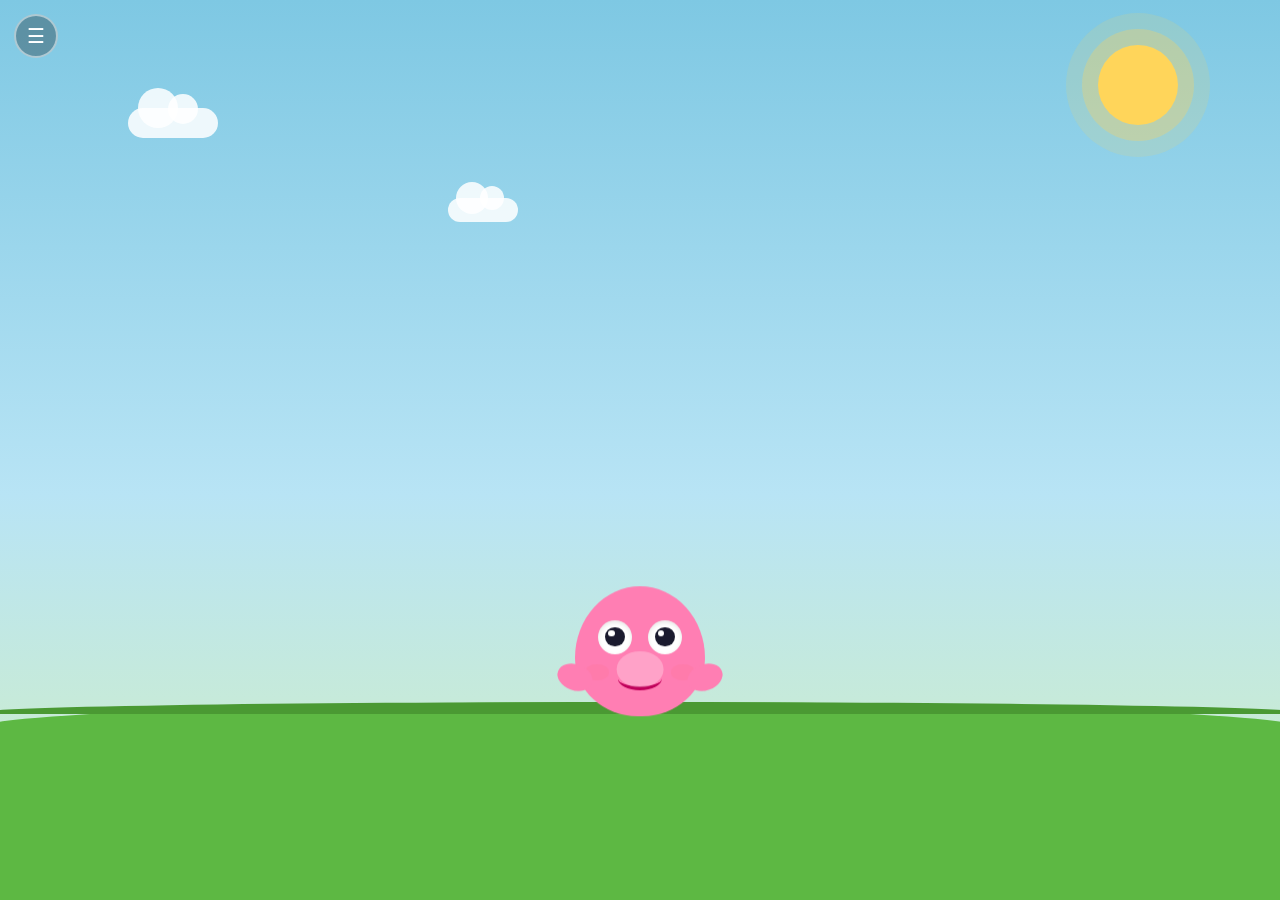
==== index.html @ 3aac58d3 "Add files via upload" ====
<!DOCTYPE html>
<html lang="en">
<head>
  <meta charset="UTF-8">
  <meta name="viewport" content="width=device-width, initial-scale=1.0, maximum-scale=1.0, user-scalable=no, viewport-fit=cover">
  <meta name="apple-mobile-web-app-capable" content="yes">
  <meta name="apple-mobile-web-app-status-bar-style" content="black-translucent">
  <meta name="apple-mobile-web-app-title" content="Bloop's World">
  <meta name="theme-color" content="#87CEEB">
  <link rel="manifest" href="manifest.json">
  <title>Bloop's World</title>
  <link rel="preconnect" href="https://fonts.googleapis.com">
  <link href="https://fonts.googleapis.com/css2?family=Fredoka+One&display=swap" rel="stylesheet">
  <link rel="stylesheet" href="css/style.css">
  <link rel="stylesheet" href="css/minigames/dancegrid.css">
  <style>
    /* ── MENU ───────────────────────────────────────── */
    #menu-btn {
      position: fixed;
      top: 14px;
      left: 14px;
      z-index: 200;
      width: 44px;
      height: 44px;
      border-radius: 50%;
      background: rgba(0,0,0,0.28);
      border: 2px solid rgba(255,255,255,0.5);
      color: white;
      font-size: 20px;
      cursor: pointer;
      display: flex;
      align-items: center;
      justify-content: center;
      touch-action: manipulation;
      transition: background 0.15s;
      -webkit-tap-highlight-color: transparent;
    }
    #menu-btn:active { background: rgba(0,0,0,0.5); }

    #menu-dropdown {
      position: fixed;
      top: 66px;
      left: 14px;
      z-index: 200;
      background: rgba(20,20,40,0.92);
      border: 1.5px solid rgba(255,255,255,0.2);
      border-radius: 14px;
      padding: 8px;
      display: none;
      flex-direction: column;
      gap: 6px;
      min-width: 180px;
      backdrop-filter: blur(8px);
    }
    #menu-dropdown.open { display: flex; }

    .menu-item {
      font-family: 'Fredoka One', cursive;
      font-size: 16px;
      color: white;
      background: rgba(255,255,255,0.08);
      border: 1.5px solid rgba(255,255,255,0.15);
      border-radius: 10px;
      padding: 10px 16px;
      cursor: pointer;
      touch-action: manipulation;
      transition: background 0.15s;
      text-align: left;
      -webkit-tap-highlight-color: transparent;
    }
    .menu-item:active { background: rgba(255,255,255,0.22); }
  </style>
</head>
<body>

<div id="game">

  <div id="sky-zone"></div>
  <div id="sun"></div>
  <div id="cloud1" class="cloud"></div>
  <div id="cloud2" class="cloud"></div>
  <div id="rainbow"></div>

  <!-- BLOOP -->
  <div id="bloop-wrap">
    <div id="bloop">
      <div id="bloop-body"></div>
      <div class="bloop-cheek" id="cheek-l"></div>
      <div class="bloop-cheek" id="cheek-r"></div>
      <div class="bloop-eye" id="eye-l">
        <div class="pupil" id="pupil-l"></div>
      </div>
      <div class="bloop-eye" id="eye-r">
        <div class="pupil" id="pupil-r"></div>
      </div>
      <div id="bloop-mouth"></div>
      <div id="bloop-belly"></div>
      <div class="bloop-arm" id="arm-l"></div>
      <div class="bloop-arm" id="arm-r"></div>
    </div>
  </div>

  <div id="ground-zone"></div>
  <div id="ground"></div>
  <div id="chomps"></div>

  <div id="combo-dots"></div>
  <div id="combo-flash"></div>
  <div id="celebration"></div>

</div>

<!-- MENU BUTTON -->
<button id="menu-btn" aria-label="Menu">☰</button>

<!-- DROPDOWN -->
<div id="menu-dropdown">
  <button class="menu-item" id="menu-dancegrid">🎮 Dance Grid</button>
  <!-- Future mini games slot in here -->
</div>

<script src="js/audio.js"></script>
<script src="js/monsters.js"></script>
<script src="js/combos.js"></script>
<script src="js/minigames/dancegrid.js"></script>
<script src="js/game.js"></script>

<script>
  const menuBtn  = document.getElementById('menu-btn');
  const menuDrop = document.getElementById('menu-dropdown');

  // Toggle menu open/close
  menuBtn.addEventListener('click', e => {
    e.stopPropagation();
    menuDrop.classList.toggle('open');
  });

  // Close menu if tapping outside
  document.addEventListener('click', () => menuDrop.classList.remove('open'));
  document.addEventListener('touchend', () => menuDrop.classList.remove('open'), { passive: true });

  // Dance Grid
  document.getElementById('menu-dancegrid').addEventListener('click', e => {
    e.stopPropagation();
    menuDrop.classList.remove('open');
    DanceGrid.launch(() => {
      animateBloop('happy');
      spawnBurstEffects();
    });
  });
</script>

</body>
</html>
---- css/style.css ----
*, *::before, *::after { box-sizing: border-box; margin: 0; padding: 0; }

:root {
  --sky-top: #7ec8e3;
  --sky-mid: #b8e4f5;
  --sky-bot: #d4f0c0;
  --ground: #5db843;
  --ground-dark: #4a9933;
  --sun: #FFD55A;
  --bloop-pink: #ff7eb3;
  --bloop-dark: #c0005a;
  --bloop-eye: #1a1a2e;
  --combo-glow: rgba(255,220,50,0.6);
}

html, body {
  width: 100%; height: 100%;
  overflow: hidden;
  user-select: none;
  -webkit-user-select: none;
  font-family: 'Fredoka One', 'Nunito', cursive, sans-serif;
}

#game {
  position: relative;
  width: 100vw;
  height: 100vh;
  overflow: hidden;
  cursor: pointer;
  touch-action: manipulation;
  background: linear-gradient(180deg, var(--sky-top) 0%, var(--sky-mid) 55%, var(--sky-bot) 100%);
  transition: background 3s ease;
}

/* SKY ZONE */
#sky-zone {
  position: absolute;
  top: 0; left: 0; right: 0;
  height: 55%;
  z-index: 1;
}

/* SUN */
#sun {
  position: absolute;
  top: 5%;
  right: 8%;
  width: clamp(50px, 8vw, 80px);
  height: clamp(50px, 8vw, 80px);
  background: var(--sun);
  border-radius: 50%;
  box-shadow: 0 0 0 clamp(8px,1.5vw,16px) rgba(255,213,90,0.3),
              0 0 0 clamp(16px,3vw,32px) rgba(255,213,90,0.15);
  animation: sunPulse 4s ease-in-out infinite;
  z-index: 2;
}
@keyframes sunPulse {
  0%,100% { transform: scale(1); }
  50% { transform: scale(1.06); }
}

/* CLOUDS */
.cloud {
  position: absolute;
  background: rgba(255,255,255,0.85);
  border-radius: 50px;
  z-index: 2;
}
.cloud::before, .cloud::after {
  content: '';
  position: absolute;
  background: rgba(255,255,255,0.85);
  border-radius: 50%;
}
#cloud1 { width: 90px; height: 30px; top: 12%; left: 10%; animation: cloudDrift 60s linear infinite; }
#cloud1::before { width: 40px; height: 40px; top: -20px; left: 10px; }
#cloud1::after  { width: 30px; height: 30px; top: -14px; left: 40px; }
#cloud2 { width: 70px; height: 24px; top: 22%; left: 35%; animation: cloudDrift 80s linear infinite 20s; }
#cloud2::before { width: 32px; height: 32px; top: -16px; left: 8px; }
#cloud2::after  { width: 24px; height: 24px; top: -12px; left: 32px; }
@keyframes cloudDrift {
  0% { transform: translateX(0); }
  50% { transform: translateX(30px); }
  100% { transform: translateX(0); }
}

/* GROUND */
#ground {
  position: absolute;
  bottom: 0; left: -2%; right: -2%;
  height: 22%;
  background: var(--ground);
  border-radius: 55% 55% 0 0 / 30px 30px 0 0;
  z-index: 3;
}
#ground::before {
  content: '';
  position: absolute;
  top: 0; left: 0; right: 0;
  height: 12px;
  background: var(--ground-dark);
  border-radius: 55% 55% 0 0 / 12px 12px 0 0;
}

/* GROUND ZONE */
#ground-zone {
  position: absolute;
  bottom: 0; left: 0; right: 0;
  height: 22%;
  z-index: 4;
}

/* BLOOP */
#bloop-wrap {
  position: absolute;
  bottom: 20%;
  left: 50%;
  transform: translateX(-50%);
  z-index: 10;
  cursor: pointer;
  will-change: transform;
}

#bloop {
  position: relative;
  width: clamp(80px, 14vw, 130px);
  height: clamp(80px, 14vw, 130px);
}

#bloop-body {
  position: absolute;
  inset: 0;
  background: var(--bloop-pink);
  border-radius: 50% 50% 48% 48% / 55% 55% 45% 45%;
  transition: border-radius 0.2s;
}

.bloop-arm {
  position: absolute;
  width: 28%;
  height: 20%;
  background: var(--bloop-pink);
  border-radius: 50%;
  bottom: 20%;
  transition: transform 0.25s cubic-bezier(.34,1.56,.64,1);
}
#arm-l { left: -14%; transform: rotate(20deg); }
#arm-r { right: -14%; transform: rotate(-20deg); }

.bloop-eye {
  position: absolute;
  width: 26%;
  height: 26%;
  background: white;
  border-radius: 50%;
  top: 26%;
  display: flex;
  align-items: center;
  justify-content: center;
  box-shadow: inset 0 2px 4px rgba(0,0,0,0.1);
}
#eye-l { left: 18%; }
#eye-r { right: 18%; }

.pupil {
  width: 58%;
  height: 58%;
  background: var(--bloop-eye);
  border-radius: 50%;
  position: relative;
  transition: transform 0.08s ease-out;
}
.pupil::after {
  content: '';
  width: 32%;
  height: 32%;
  background: white;
  border-radius: 50%;
  position: absolute;
  top: 15%;
  left: 15%;
}

#bloop-mouth {
  position: absolute;
  bottom: 20%;
  left: 50%;
  transform: translateX(-50%);
  width: 34%;
  height: 18%;
  border-bottom: 4px solid var(--bloop-dark);
  border-radius: 0 0 50% 50%;
  transition: all 0.2s;
}

.bloop-cheek {
  position: absolute;
  width: 18%;
  height: 12%;
  background: rgba(255,120,160,0.4);
  border-radius: 50%;
  bottom: 28%;
}
#cheek-l { left: 8%; }
#cheek-r { right: 8%; }

#bloop-belly {
  position: absolute;
  width: 36%;
  height: 28%;
  background: rgba(255,255,255,0.28);
  border-radius: 50%;
  bottom: 22%;
  left: 50%;
  transform: translateX(-50%);
}

/* BLOOP ANIMATIONS */
#bloop.bounce { animation: bloopBounce 0.45s cubic-bezier(.34,1.56,.64,1); }
#bloop.wiggle { animation: bloopWiggle 0.5s ease-out; }
#bloop.spin   { animation: bloopSpin 0.6s cubic-bezier(.34,1.56,.64,1); }
#bloop.squish { animation: bloopSquish 0.4s ease-out; }
#bloop.happy  { animation: bloopHappy 0.6s ease-out; }

@keyframes bloopBounce {
  0%   { transform: scale(1); }
  25%  { transform: scale(1.18, 0.85) translateY(-8px); }
  55%  { transform: scale(0.92, 1.14) translateY(2px); }
  75%  { transform: scale(1.06, 0.96); }
  100% { transform: scale(1); }
}
@keyframes bloopWiggle {
  0%,100% { transform: rotate(0deg); }
  20%  { transform: rotate(-14deg) scale(1.05); }
  50%  { transform: rotate(14deg) scale(1.05); }
  75%  { transform: rotate(-7deg); }
}
@keyframes bloopSpin {
  0%   { transform: rotate(0deg) scale(1); }
  40%  { transform: rotate(200deg) scale(1.12); }
  100% { transform: rotate(360deg) scale(1); }
}
@keyframes bloopSquish {
  0%   { transform: scaleY(1) scaleX(1); }
  25%  { transform: scaleY(0.65) scaleX(1.28); }
  60%  { transform: scaleY(1.18) scaleX(0.9); }
  100% { transform: scaleY(1) scaleX(1); }
}
@keyframes bloopHappy {
  0%,100% { transform: scale(1) translateY(0); }
  30%  { transform: scale(1.15) translateY(-12px); }
  60%  { transform: scale(0.95) translateY(2px); }
  80%  { transform: scale(1.05) translateY(-4px); }
}

/* FLOATING EFFECTS */
.effect {
  position: absolute;
  pointer-events: none;
  z-index: 20;
  will-change: transform, opacity;
}
.effect.float-up {
  animation: floatUp 1.4s ease-out forwards;
}
.effect.star-pop {
  animation: starPop 1.8s ease-out forwards;
}
.effect.flower-grow {
  animation: flowerGrow 1.6s ease-out forwards;
}
.effect.heart-float {
  animation: heartFloat 1.1s ease-out forwards;
}
.effect.burst {
  animation: burst 0.8s ease-out forwards;
}
.effect.creature-run {
  animation: creatureRun var(--run-dur, 2s) linear forwards;
}
.effect.creature-run.from-right {
  animation: creatureRunLeft var(--run-dur, 2s) linear forwards;
}

@keyframes floatUp {
  0%   { transform: translateY(0) scale(0.4) rotate(-10deg); opacity: 1; }
  70%  { opacity: 1; }
  100% { transform: translateY(-100px) scale(1.1) rotate(15deg); opacity: 0; }
}
@keyframes starPop {
  0%   { transform: scale(0) rotate(-20deg); opacity: 1; }
  25%  { transform: scale(1.4) rotate(5deg); }
  50%  { transform: scale(1) rotate(0deg); }
  80%  { opacity: 1; }
  100% { transform: scale(0.8) translateY(-20px); opacity: 0; }
}
@keyframes flowerGrow {
  0%   { transform: scale(0) rotate(-30deg); opacity: 1; }
  30%  { transform: scale(1.3) rotate(8deg); }
  50%  { transform: scale(1) rotate(0deg); }
  80%  { opacity: 1; }
  100% { transform: scale(0.9) translateY(-15px); opacity: 0; }
}
@keyframes heartFloat {
  0%   { transform: scale(0) translateY(0); opacity: 1; }
  40%  { transform: scale(1.4) translateY(-25px); }
  100% { transform: scale(1) translateY(-70px); opacity: 0; }
}
@keyframes burst {
  0%   { transform: scale(0); opacity: 1; }
  50%  { transform: scale(1.5); opacity: 1; }
  100% { transform: scale(2); opacity: 0; }
}
@keyframes creatureRun {
  0%   { transform: translateX(0); opacity: 1; }
  90%  { opacity: 1; }
  100% { transform: translateX(110vw); opacity: 0; }
}
@keyframes creatureRunLeft {
  0%   { transform: translateX(0) scaleX(-1); opacity: 1; }
  90%  { opacity: 1; }
  100% { transform: translateX(-110vw) scaleX(-1); opacity: 0; }
}

/* COMBO FLASH */
#combo-flash {
  position: fixed;
  inset: 0;
  pointer-events: none;
  z-index: 50;
  opacity: 0;
  transition: opacity 0.1s;
}
#combo-flash.active {
  animation: comboFlash 0.6s ease-out forwards;
}
@keyframes comboFlash {
  0%   { opacity: 0.7; }
  100% { opacity: 0; }
}

/* RAINBOW */
#rainbow {
  position: absolute;
  top: -20%;
  left: -10%;
  width: 120%;
  height: 80%;
  border-radius: 50%;
  pointer-events: none;
  opacity: 0;
  z-index: 5;
  background: conic-gradient(
    from 270deg,
    rgba(255,0,0,0) 0deg,
    rgba(255,80,0,0.7) 10deg,
    rgba(255,200,0,0.7) 20deg,
    rgba(0,200,0,0.7) 30deg,
    rgba(0,100,255,0.7) 40deg,
    rgba(150,0,255,0.7) 50deg,
    rgba(255,0,150,0.7) 60deg,
    rgba(255,0,0,0) 70deg
  );
  mask: radial-gradient(transparent 55%, black 58%, black 65%, transparent 68%);
  -webkit-mask: radial-gradient(transparent 55%, black 58%, black 65%, transparent 68%);
}
#rainbow.show {
  animation: rainbowShow 3s ease-out forwards;
}
@keyframes rainbowShow {
  0%   { opacity: 0; transform: scale(0.8); }
  20%  { opacity: 1; transform: scale(1); }
  75%  { opacity: 1; }
  100% { opacity: 0; transform: scale(1.1); }
}

/* CHOMPS (villain) */
#chomps {
  position: absolute;
  bottom: 19%;
  font-size: clamp(40px, 8vw, 72px);
  pointer-events: none;
  z-index: 9;
  opacity: 0;
  filter: drop-shadow(0 4px 8px rgba(0,0,0,0.3));
}
#chomps.enter {
  animation: chompsEnter 0.5s cubic-bezier(.34,1.56,.64,1) forwards;
}
#chomps.exit {
  animation: chompsExit 0.4s ease-in forwards;
}
#chomps.shrink {
  animation: chompsShrink 0.8s cubic-bezier(.34,1.56,.64,1) forwards;
}
@keyframes chompsEnter {
  0%   { opacity: 0; transform: scale(0) rotate(-20deg); }
  100% { opacity: 1; transform: scale(1) rotate(0deg); }
}
@keyframes chompsExit {
  0%   { opacity: 1; transform: scale(1); }
  100% { opacity: 0; transform: scale(0) translateY(-40px); }
}
@keyframes chompsShrink {
  0%   { transform: scale(1); }
  40%  { transform: scale(0.3) rotate(15deg); }
  60%  { transform: scale(0.5) rotate(-5deg); }
  100% { transform: scale(0) translateX(60px); opacity: 0; }
}

/* COMBO INDICATOR */
#combo-dots {
  position: absolute;
  top: 12px;
  left: 50%;
  transform: translateX(-50%);
  display: flex;
  gap: 6px;
  z-index: 30;
  opacity: 0;
  transition: opacity 0.3s;
}
#combo-dots.show { opacity: 1; }
.combo-dot {
  width: 10px;
  height: 10px;
  border-radius: 50%;
  background: rgba(255,255,255,0.4);
  border: 2px solid rgba(255,255,255,0.7);
  transition: background 0.15s, transform 0.15s;
}
.combo-dot.lit {
  background: white;
  transform: scale(1.3);
  box-shadow: 0 0 6px rgba(255,255,255,0.8);
}

/* CELEBRATION */
#celebration {
  position: fixed;
  inset: 0;
  pointer-events: none;
  z-index: 40;
  opacity: 0;
}
#celebration.active {
  animation: celebFade 3s ease-out forwards;
}
@keyframes celebFade {
  0%,60% { opacity: 1; }
  100%    { opacity: 0; }
}

/* SCREEN SHAKE */
@keyframes screenShake {
  0%,100% { transform: translate(0,0); }
  20%  { transform: translate(-6px, 3px); }
  40%  { transform: translate(6px, -3px); }
  60%  { transform: translate(-4px, 4px); }
  80%  { transform: translate(4px, -2px); }
}
#game.shake { animation: screenShake 0.4s ease-out; }

/* Prevent images from intercepting touch events */
img {
  pointer-events: none;
  -webkit-user-drag: none;
  user-drag: none;
  touch-action: none;
}
---- css/minigames/dancegrid.css ----
/* ============================================================
   DANCE GRID MINI GAME — dancegrid.css
   Self-contained styles. No interference with main game.
   ============================================================ */

#dancegrid-overlay {
  position: fixed;
  inset: 0;
  z-index: 100;
  display: flex;
  flex-direction: column;
  align-items: center;
  justify-content: center;
  background: #1a1a2e;
  opacity: 0;
  transition: opacity 0.5s ease;
}
#dancegrid-overlay.visible { opacity: 1; }

/* Header */
#dg-header {
  display: flex;
  align-items: center;
  justify-content: center;
  gap: clamp(12px, 3vw, 24px);
  margin-bottom: clamp(12px, 3vh, 24px);
  width: 100%;
  padding: 0 20px;
}

#dg-title {
  font-family: 'Fredoka One', cursive;
  font-size: clamp(20px, 4vw, 36px);
  color: white;
  text-shadow: 0 2px 8px rgba(0,0,0,0.5);
  white-space: nowrap;
}

#dg-sequence-display {
  font-family: 'Fredoka One', cursive;
  font-size: clamp(14px, 2.5vw, 22px);
  color: rgba(255,255,255,0.7);
  white-space: nowrap;
}

/* Quit button */
#dg-quit {
  position: fixed;
  top: 16px;
  right: 16px;
  z-index: 110;
  background: rgba(255,255,255,0.15);
  border: 2px solid rgba(255,255,255,0.4);
  border-radius: 50px;
  color: white;
  font-family: 'Fredoka One', cursive;
  font-size: clamp(14px, 2.5vw, 20px);
  padding: 8px 20px;
  cursor: pointer;
  transition: background 0.2s, transform 0.1s;
  touch-action: manipulation;
}
#dg-quit:active { background: rgba(255,255,255,0.3); transform: scale(0.95); }

/* Arena — two grids side by side */
#dg-arena {
  display: flex;
  align-items: center;
  justify-content: center;
  gap: clamp(20px, 5vw, 60px);
  width: 100%;
  padding: 0 16px;
}

/* Grid labels */
.dg-player-wrap {
  display: flex;
  flex-direction: column;
  align-items: center;
  gap: clamp(8px, 1.5vh, 16px);
}

.dg-label {
  font-family: 'Fredoka One', cursive;
  font-size: clamp(16px, 3vw, 28px);
  color: rgba(255,255,255,0.9);
  letter-spacing: 0.05em;
}

/* Bloop avatar above his grid */
#dg-bloop-avatar {
  font-size: clamp(28px, 5vw, 48px);
  transition: transform 0.2s cubic-bezier(.34,1.56,.64,1);
  filter: drop-shadow(0 4px 8px rgba(0,0,0,0.4));
}
#dg-bloop-avatar.hop {
  animation: dgBloopHop 0.4s cubic-bezier(.34,1.56,.64,1);
}
@keyframes dgBloopHop {
  0%   { transform: scale(1) translateY(0); }
  35%  { transform: scale(1.3, 0.8) translateY(-20px); }
  65%  { transform: scale(0.9, 1.15) translateY(4px); }
  100% { transform: scale(1) translateY(0); }
}
#dg-bloop-avatar.wiggle {
  animation: dgBloopWiggle 0.4s ease-out;
}
@keyframes dgBloopWiggle {
  0%,100% { transform: rotate(0deg) scale(1); }
  25%  { transform: rotate(-15deg) scale(1.1); }
  75%  { transform: rotate(15deg) scale(1.1); }
}

/* THE GRIDS */
.dg-grid {
  display: grid;
  grid-template-columns: repeat(3, 1fr);
  grid-template-rows: repeat(3, 1fr);
  gap: clamp(6px, 1.2vw, 12px);
  width: clamp(160px, 35vw, 320px);
  height: clamp(160px, 35vw, 320px);
}

.dg-cell {
  border-radius: clamp(10px, 1.5vw, 18px);
  cursor: pointer;
  transition: transform 0.1s, filter 0.1s;
  position: relative;
  overflow: hidden;
  touch-action: manipulation;
  border: 3px solid rgba(255,255,255,0.15);
}

/* Zane's cells are tappable */
#dg-zane-grid .dg-cell:active {
  transform: scale(0.92);
}

/* Bloop's grid cells are display only */
#dg-bloop-grid .dg-cell {
  cursor: default;
  opacity: 0.5;
  filter: brightness(0.6);
}

/* Cell flash animation */
.dg-cell.flash {
  animation: dgCellFlash 0.45s ease-out;
}
@keyframes dgCellFlash {
  0%   { transform: scale(1); filter: brightness(1); }
  25%  { transform: scale(1.12); filter: brightness(2); }
  60%  { transform: scale(0.96); filter: brightness(1.4); }
  100% { transform: scale(1); filter: brightness(1); }
}

/* Correct tap */
.dg-cell.correct {
  animation: dgCellCorrect 0.35s cubic-bezier(.34,1.56,.64,1);
}
@keyframes dgCellCorrect {
  0%   { transform: scale(1); }
  50%  { transform: scale(1.18); }
  100% { transform: scale(1); }
}

/* Wrong tap — gentle, not punishing */
.dg-cell.wrong {
  animation: dgCellWrong 0.3s ease-out;
}
@keyframes dgCellWrong {
  0%,100% { transform: translateX(0); }
  25%  { transform: translateX(-6px); }
  75%  { transform: translateX(6px); }
}

/* The 9 cell colors — bright, distinct */
.dg-cell[data-idx="0"] { background: #FF4757; }
.dg-cell[data-idx="1"] { background: #FF6B35; }
.dg-cell[data-idx="2"] { background: #FFD700; }
.dg-cell[data-idx="3"] { background: #2ED573; }
.dg-cell[data-idx="4"] { background: #1E90FF; }
.dg-cell[data-idx="5"] { background: #A855F7; }
.dg-cell[data-idx="6"] { background: #FF6EB4; }
.dg-cell[data-idx="7"] { background: #00CED1; }
.dg-cell[data-idx="8"] { background: #FF8C00; }

/* Divider between grids */
#dg-divider {
  width: 3px;
  height: clamp(160px, 35vw, 320px);
  background: linear-gradient(180deg,
    transparent 0%,
    rgba(255,255,255,0.3) 30%,
    rgba(255,255,255,0.3) 70%,
    transparent 100%
  );
  border-radius: 3px;
  flex-shrink: 0;
}

/* STATUS MESSAGE */
#dg-status {
  margin-top: clamp(12px, 2.5vh, 24px);
  font-family: 'Fredoka One', cursive;
  font-size: clamp(18px, 3.5vw, 32px);
  color: white;
  text-align: center;
  min-height: 1.4em;
  text-shadow: 0 2px 8px rgba(0,0,0,0.5);
  transition: opacity 0.3s;
}

/* FIREWORKS LAYER */
#dg-fireworks {
  position: fixed;
  inset: 0;
  pointer-events: none;
  z-index: 105;
}

.dg-firework {
  position: absolute;
  font-size: clamp(20px, 4vw, 40px);
  pointer-events: none;
  animation: dgFirework var(--fw-dur, 1s) ease-out forwards;
}
@keyframes dgFirework {
  0%   { transform: scale(0) rotate(0deg); opacity: 1; }
  40%  { transform: scale(1.4) rotate(var(--fw-rot, 20deg)); opacity: 1; }
  100% { transform: scale(0.8) translateY(-80px) rotate(var(--fw-rot, 20deg)); opacity: 0; }
}

/* CELEBRATION OVERLAY */
#dg-celebration {
  position: fixed;
  inset: 0;
  display: flex;
  align-items: center;
  justify-content: center;
  z-index: 106;
  pointer-events: none;
  opacity: 0;
}
#dg-celebration.pop {
  animation: dgCelebPop 2.5s ease-out forwards;
}
@keyframes dgCelebPop {
  0%   { opacity: 0; }
  10%  { opacity: 1; }
  70%  { opacity: 1; }
  100% { opacity: 0; }
}
#dg-celebration-text {
  font-family: 'Fredoka One', cursive;
  font-size: clamp(32px, 8vw, 80px);
  color: white;
  text-shadow:
    0 0 20px rgba(255,220,50,0.8),
    0 4px 16px rgba(0,0,0,0.6);
  text-align: center;
  animation: dgCelebBounce 0.6s cubic-bezier(.34,1.56,.64,1);
}
@keyframes dgCelebBounce {
  0%   { transform: scale(0) rotate(-10deg); }
  70%  { transform: scale(1.1) rotate(3deg); }
  100% { transform: scale(1) rotate(0deg); }
}

/* SCREEN WIPE TRANSITION */
#dg-wipe {
  position: fixed;
  inset: 0;
  background: #1a1a2e;
  z-index: 99;
  transform: translateX(-100%);
  transition: transform 0.4s cubic-bezier(.76,0,.24,1);
}
#dg-wipe.wipe-in  { transform: translateX(0); }
#dg-wipe.wipe-out { transform: translateX(100%); }

/* ── MINI BLOOP (dance grid version) ─────────────────────── */
#dg-bloop-avatar {
  position: relative;
  width: clamp(50px, 9vw, 80px);
  height: clamp(50px, 9vw, 80px);
  flex-shrink: 0;
}
#dg-bloop-avatar .mb-body {
  position: absolute;
  inset: 0;
  background: #ff7eb3;
  border-radius: 50% 50% 48% 48% / 55% 55% 45% 45%;
}
#dg-bloop-avatar .mb-cheek {
  position: absolute;
  width: 18%; height: 12%;
  background: rgba(255,120,160,0.4);
  border-radius: 50%;
  bottom: 28%;
}
#dg-bloop-avatar .mb-cheek-l { left: 8%; }
#dg-bloop-avatar .mb-cheek-r { right: 8%; }
#dg-bloop-avatar .mb-eye {
  position: absolute;
  width: 26%; height: 26%;
  background: white;
  border-radius: 50%;
  top: 26%;
  display: flex;
  align-items: center;
  justify-content: center;
}
#dg-bloop-avatar .mb-eye-l { left: 18%; }
#dg-bloop-avatar .mb-eye-r { right: 18%; }
#dg-bloop-avatar .mb-pupil {
  width: 58%; height: 58%;
  background: #1a1a2e;
  border-radius: 50%;
  position: relative;
}
#dg-bloop-avatar .mb-pupil::after {
  content: '';
  width: 32%; height: 32%;
  background: white;
  border-radius: 50%;
  position: absolute;
  top: 15%; left: 15%;
}
#dg-bloop-avatar .mb-mouth {
  position: absolute;
  bottom: 20%; left: 50%;
  transform: translateX(-50%);
  width: 34%; height: 18%;
  border-bottom: 3px solid #c0005a;
  border-radius: 0 0 50% 50%;
}
#dg-bloop-avatar .mb-belly {
  position: absolute;
  width: 36%; height: 28%;
  background: rgba(255,255,255,0.28);
  border-radius: 50%;
  bottom: 22%; left: 50%;
  transform: translateX(-50%);
}
#dg-bloop-avatar.hop {
  animation: dgBloopHop 0.4s cubic-bezier(.34,1.56,.64,1);
}
#dg-bloop-avatar.wiggle {
  animation: dgBloopWiggle 0.4s ease-out;
}
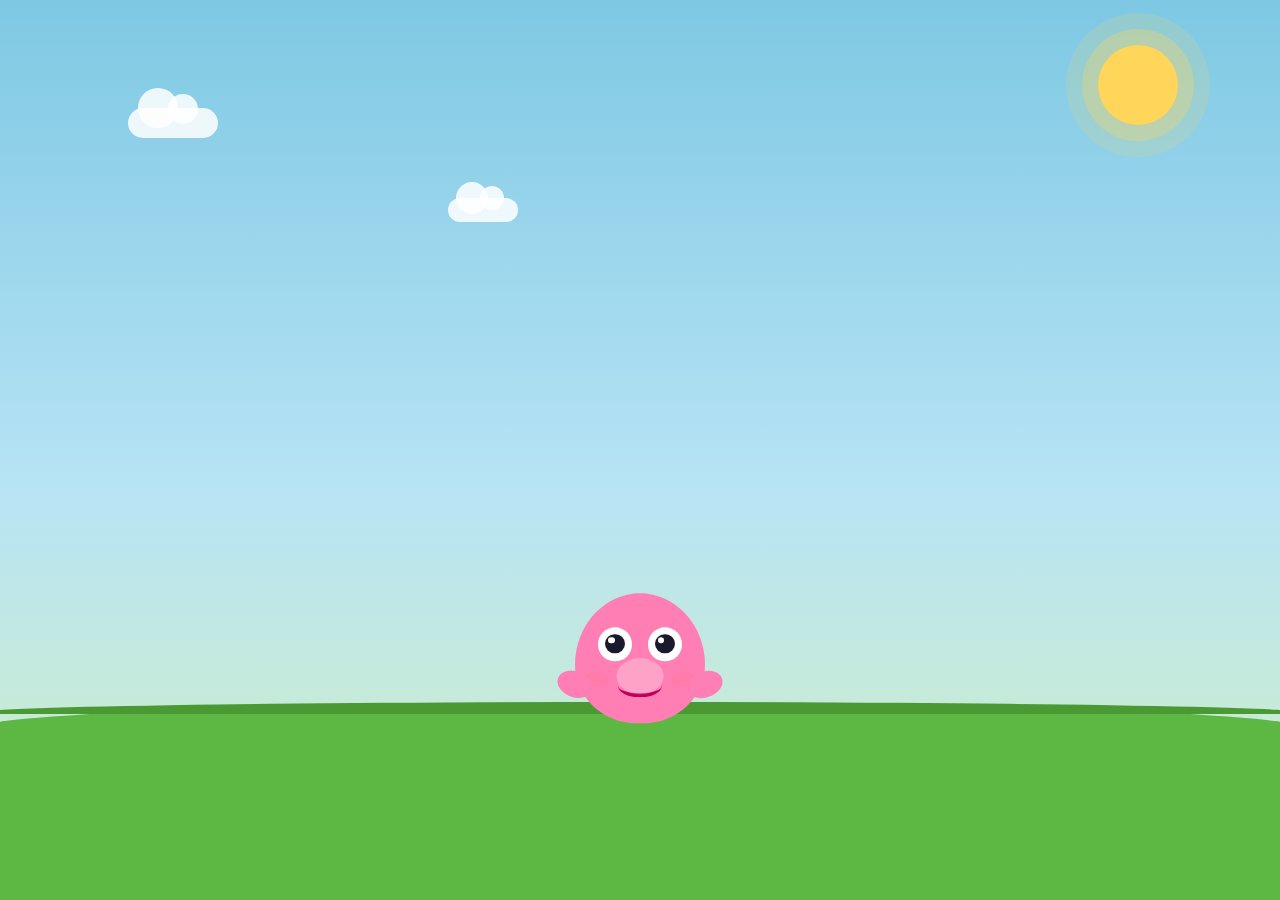
==== commit 7d0d302a: "Add files via upload" ====
--- a/index.html
+++ b/index.html
@@ -4,84 +4,21 @@
   <meta charset="UTF-8">
   <meta name="viewport" content="width=device-width, initial-scale=1.0, maximum-scale=1.0, user-scalable=no, viewport-fit=cover">
   <meta name="apple-mobile-web-app-capable" content="yes">
-  <meta name="apple-mobile-web-app-status-bar-style" content="black-translucent">
-  <meta name="apple-mobile-web-app-title" content="Bloop's World">
   <meta name="theme-color" content="#87CEEB">
   <link rel="manifest" href="manifest.json">
   <title>Bloop's World</title>
   <link rel="preconnect" href="https://fonts.googleapis.com">
   <link href="https://fonts.googleapis.com/css2?family=Fredoka+One&display=swap" rel="stylesheet">
   <link rel="stylesheet" href="css/style.css">
-  <link rel="stylesheet" href="css/minigames/dancegrid.css">
-  <style>
-    /* ── MENU ───────────────────────────────────────── */
-    #menu-btn {
-      position: fixed;
-      top: 14px;
-      left: 14px;
-      z-index: 200;
-      width: 44px;
-      height: 44px;
-      border-radius: 50%;
-      background: rgba(0,0,0,0.28);
-      border: 2px solid rgba(255,255,255,0.5);
-      color: white;
-      font-size: 20px;
-      cursor: pointer;
-      display: flex;
-      align-items: center;
-      justify-content: center;
-      touch-action: manipulation;
-      transition: background 0.15s;
-      -webkit-tap-highlight-color: transparent;
-    }
-    #menu-btn:active { background: rgba(0,0,0,0.5); }
-
-    #menu-dropdown {
-      position: fixed;
-      top: 66px;
-      left: 14px;
-      z-index: 200;
-      background: rgba(20,20,40,0.92);
-      border: 1.5px solid rgba(255,255,255,0.2);
-      border-radius: 14px;
-      padding: 8px;
-      display: none;
-      flex-direction: column;
-      gap: 6px;
-      min-width: 180px;
-      backdrop-filter: blur(8px);
-    }
-    #menu-dropdown.open { display: flex; }
-
-    .menu-item {
-      font-family: 'Fredoka One', cursive;
-      font-size: 16px;
-      color: white;
-      background: rgba(255,255,255,0.08);
-      border: 1.5px solid rgba(255,255,255,0.15);
-      border-radius: 10px;
-      padding: 10px 16px;
-      cursor: pointer;
-      touch-action: manipulation;
-      transition: background 0.15s;
-      text-align: left;
-      -webkit-tap-highlight-color: transparent;
-    }
-    .menu-item:active { background: rgba(255,255,255,0.22); }
-  </style>
 </head>
 <body>
 
 <div id="game">
-
-  <div id="sky-zone"></div>
   <div id="sun"></div>
   <div id="cloud1" class="cloud"></div>
   <div id="cloud2" class="cloud"></div>
   <div id="rainbow"></div>
 
-  <!-- BLOOP -->
   <div id="bloop-wrap">
     <div id="bloop">
       <div id="bloop-body"></div>
@@ -100,55 +37,12 @@
     </div>
   </div>
 
-  <div id="ground-zone"></div>
   <div id="ground"></div>
-  <div id="chomps"></div>
-
-  <div id="combo-dots"></div>
   <div id="combo-flash"></div>
-  <div id="celebration"></div>
-
-</div>
-
-<!-- MENU BUTTON -->
-<button id="menu-btn" aria-label="Menu">☰</button>
-
-<!-- DROPDOWN -->
-<div id="menu-dropdown">
-  <button class="menu-item" id="menu-dancegrid">🎮 Dance Grid</button>
-  <!-- Future mini games slot in here -->
 </div>
 
 <script src="js/audio.js"></script>
-<script src="js/monsters.js"></script>
-<script src="js/combos.js"></script>
-<script src="js/minigames/dancegrid.js"></script>
 <script src="js/game.js"></script>
-
-<script>
-  const menuBtn  = document.getElementById('menu-btn');
-  const menuDrop = document.getElementById('menu-dropdown');
-
-  // Toggle menu open/close
-  menuBtn.addEventListener('click', e => {
-    e.stopPropagation();
-    menuDrop.classList.toggle('open');
-  });
-
-  // Close menu if tapping outside
-  document.addEventListener('click', () => menuDrop.classList.remove('open'));
-  document.addEventListener('touchend', () => menuDrop.classList.remove('open'), { passive: true });
-
-  // Dance Grid
-  document.getElementById('menu-dancegrid').addEventListener('click', e => {
-    e.stopPropagation();
-    menuDrop.classList.remove('open');
-    DanceGrid.launch(() => {
-      animateBloop('happy');
-      spawnBurstEffects();
-    });
-  });
-</script>
 
 </body>
 </html>
--- a/css/style.css
+++ b/css/style.css
@@ -10,15 +10,15 @@
   --bloop-pink: #ff7eb3;
   --bloop-dark: #c0005a;
   --bloop-eye: #1a1a2e;
-  --combo-glow: rgba(255,220,50,0.6);
 }
 
 html, body {
-  width: 100%; height: 100%;
+  width: 100%;
+  height: 100%;
   overflow: hidden;
   user-select: none;
   -webkit-user-select: none;
-  font-family: 'Fredoka One', 'Nunito', cursive, sans-serif;
+  font-family: 'Fredoka One', cursive, sans-serif;
 }
 
 #game {
@@ -32,14 +32,6 @@
   transition: background 3s ease;
 }
 
-/* SKY ZONE */
-#sky-zone {
-  position: absolute;
-  top: 0; left: 0; right: 0;
-  height: 55%;
-  z-index: 1;
-}
-
 /* SUN */
 #sun {
   position: absolute;
@@ -53,6 +45,7 @@
               0 0 0 clamp(16px,3vw,32px) rgba(255,213,90,0.15);
   animation: sunPulse 4s ease-in-out infinite;
   z-index: 2;
+  pointer-events: none;
 }
 @keyframes sunPulse {
   0%,100% { transform: scale(1); }
@@ -65,6 +58,7 @@
   background: rgba(255,255,255,0.85);
   border-radius: 50px;
   z-index: 2;
+  pointer-events: none;
 }
 .cloud::before, .cloud::after {
   content: '';
@@ -92,6 +86,7 @@
   background: var(--ground);
   border-radius: 55% 55% 0 0 / 30px 30px 0 0;
   z-index: 3;
+  pointer-events: none;
 }
 #ground::before {
   content: '';
@@ -100,14 +95,6 @@
   height: 12px;
   background: var(--ground-dark);
   border-radius: 55% 55% 0 0 / 12px 12px 0 0;
-}
-
-/* GROUND ZONE */
-#ground-zone {
-  position: absolute;
-  bottom: 0; left: 0; right: 0;
-  height: 22%;
-  z-index: 4;
 }
 
 /* BLOOP */
@@ -118,7 +105,6 @@
   transform: translateX(-50%);
   z-index: 10;
   cursor: pointer;
-  will-change: transform;
 }
 
 #bloop {
@@ -132,7 +118,6 @@
   inset: 0;
   background: var(--bloop-pink);
   border-radius: 50% 50% 48% 48% / 55% 55% 45% 45%;
-  transition: border-radius 0.2s;
 }
 
 .bloop-arm {
@@ -143,6 +128,7 @@
   border-radius: 50%;
   bottom: 20%;
   transition: transform 0.25s cubic-bezier(.34,1.56,.64,1);
+  pointer-events: none;
 }
 #arm-l { left: -14%; transform: rotate(20deg); }
 #arm-r { right: -14%; transform: rotate(-20deg); }
@@ -157,7 +143,7 @@
   display: flex;
   align-items: center;
   justify-content: center;
-  box-shadow: inset 0 2px 4px rgba(0,0,0,0.1);
+  pointer-events: none;
 }
 #eye-l { left: 18%; }
 #eye-r { right: 18%; }
@@ -190,7 +176,7 @@
   height: 18%;
   border-bottom: 4px solid var(--bloop-dark);
   border-radius: 0 0 50% 50%;
-  transition: all 0.2s;
+  pointer-events: none;
 }
 
 .bloop-cheek {
@@ -200,6 +186,7 @@
   background: rgba(255,120,160,0.4);
   border-radius: 50%;
   bottom: 28%;
+  pointer-events: none;
 }
 #cheek-l { left: 8%; }
 #cheek-r { right: 8%; }
@@ -213,6 +200,7 @@
   bottom: 22%;
   left: 50%;
   transform: translateX(-50%);
+  pointer-events: none;
 }
 
 /* BLOOP ANIMATIONS */
@@ -260,27 +248,13 @@
   z-index: 20;
   will-change: transform, opacity;
 }
-.effect.float-up {
-  animation: floatUp 1.4s ease-out forwards;
-}
-.effect.star-pop {
-  animation: starPop 1.8s ease-out forwards;
-}
-.effect.flower-grow {
-  animation: flowerGrow 1.6s ease-out forwards;
-}
-.effect.heart-float {
-  animation: heartFloat 1.1s ease-out forwards;
-}
-.effect.burst {
-  animation: burst 0.8s ease-out forwards;
-}
-.effect.creature-run {
-  animation: creatureRun var(--run-dur, 2s) linear forwards;
-}
-.effect.creature-run.from-right {
-  animation: creatureRunLeft var(--run-dur, 2s) linear forwards;
-}
+.effect.float-up   { animation: floatUp 1.4s ease-out forwards; }
+.effect.star-pop   { animation: starPop 1.8s ease-out forwards; }
+.effect.flower-grow { animation: flowerGrow 1.6s ease-out forwards; }
+.effect.heart-float { animation: heartFloat 1.1s ease-out forwards; }
+.effect.burst      { animation: burst 0.8s ease-out forwards; }
+.effect.creature-run { animation: creatureRun var(--run-dur, 2s) linear forwards; }
+.effect.creature-run.from-right { animation: creatureRunLeft var(--run-dur, 2s) linear forwards; }
 
 @keyframes floatUp {
   0%   { transform: translateY(0) scale(0.4) rotate(-10deg); opacity: 1; }
@@ -322,30 +296,11 @@
   100% { transform: translateX(-110vw) scaleX(-1); opacity: 0; }
 }
 
-/* COMBO FLASH */
-#combo-flash {
-  position: fixed;
-  inset: 0;
-  pointer-events: none;
-  z-index: 50;
-  opacity: 0;
-  transition: opacity 0.1s;
-}
-#combo-flash.active {
-  animation: comboFlash 0.6s ease-out forwards;
-}
-@keyframes comboFlash {
-  0%   { opacity: 0.7; }
-  100% { opacity: 0; }
-}
-
 /* RAINBOW */
 #rainbow {
   position: absolute;
-  top: -20%;
-  left: -10%;
-  width: 120%;
-  height: 80%;
+  top: -20%; left: -10%;
+  width: 120%; height: 80%;
   border-radius: 50%;
   pointer-events: none;
   opacity: 0;
@@ -364,9 +319,7 @@
   mask: radial-gradient(transparent 55%, black 58%, black 65%, transparent 68%);
   -webkit-mask: radial-gradient(transparent 55%, black 58%, black 65%, transparent 68%);
 }
-#rainbow.show {
-  animation: rainbowShow 3s ease-out forwards;
-}
+#rainbow.show { animation: rainbowShow 3s ease-out forwards; }
 @keyframes rainbowShow {
   0%   { opacity: 0; transform: scale(0.8); }
   20%  { opacity: 1; transform: scale(1); }
@@ -374,97 +327,16 @@
   100% { opacity: 0; transform: scale(1.1); }
 }
 
-/* CHOMPS (villain) */
-#chomps {
-  position: absolute;
-  bottom: 19%;
-  font-size: clamp(40px, 8vw, 72px);
-  pointer-events: none;
-  z-index: 9;
-  opacity: 0;
-  filter: drop-shadow(0 4px 8px rgba(0,0,0,0.3));
-}
-#chomps.enter {
-  animation: chompsEnter 0.5s cubic-bezier(.34,1.56,.64,1) forwards;
-}
-#chomps.exit {
-  animation: chompsExit 0.4s ease-in forwards;
-}
-#chomps.shrink {
-  animation: chompsShrink 0.8s cubic-bezier(.34,1.56,.64,1) forwards;
-}
-@keyframes chompsEnter {
-  0%   { opacity: 0; transform: scale(0) rotate(-20deg); }
-  100% { opacity: 1; transform: scale(1) rotate(0deg); }
-}
-@keyframes chompsExit {
-  0%   { opacity: 1; transform: scale(1); }
-  100% { opacity: 0; transform: scale(0) translateY(-40px); }
-}
-@keyframes chompsShrink {
-  0%   { transform: scale(1); }
-  40%  { transform: scale(0.3) rotate(15deg); }
-  60%  { transform: scale(0.5) rotate(-5deg); }
-  100% { transform: scale(0) translateX(60px); opacity: 0; }
-}
-
-/* COMBO INDICATOR */
-#combo-dots {
-  position: absolute;
-  top: 12px;
-  left: 50%;
-  transform: translateX(-50%);
-  display: flex;
-  gap: 6px;
-  z-index: 30;
-  opacity: 0;
-  transition: opacity 0.3s;
-}
-#combo-dots.show { opacity: 1; }
-.combo-dot {
-  width: 10px;
-  height: 10px;
-  border-radius: 50%;
-  background: rgba(255,255,255,0.4);
-  border: 2px solid rgba(255,255,255,0.7);
-  transition: background 0.15s, transform 0.15s;
-}
-.combo-dot.lit {
-  background: white;
-  transform: scale(1.3);
-  box-shadow: 0 0 6px rgba(255,255,255,0.8);
-}
-
-/* CELEBRATION */
-#celebration {
+/* SCREEN FLASH */
+#combo-flash {
   position: fixed;
   inset: 0;
   pointer-events: none;
-  z-index: 40;
+  z-index: 50;
   opacity: 0;
 }
-#celebration.active {
-  animation: celebFade 3s ease-out forwards;
-}
-@keyframes celebFade {
-  0%,60% { opacity: 1; }
-  100%    { opacity: 0; }
-}
-
-/* SCREEN SHAKE */
-@keyframes screenShake {
-  0%,100% { transform: translate(0,0); }
-  20%  { transform: translate(-6px, 3px); }
-  40%  { transform: translate(6px, -3px); }
-  60%  { transform: translate(-4px, 4px); }
-  80%  { transform: translate(4px, -2px); }
-}
-#game.shake { animation: screenShake 0.4s ease-out; }
-
-/* Prevent images from intercepting touch events */
-img {
-  pointer-events: none;
-  -webkit-user-drag: none;
-  user-drag: none;
-  touch-action: none;
-}
+#combo-flash.active { animation: comboFlash 0.6s ease-out forwards; }
+@keyframes comboFlash {
+  0%   { opacity: 0.7; }
+  100% { opacity: 0; }
+}
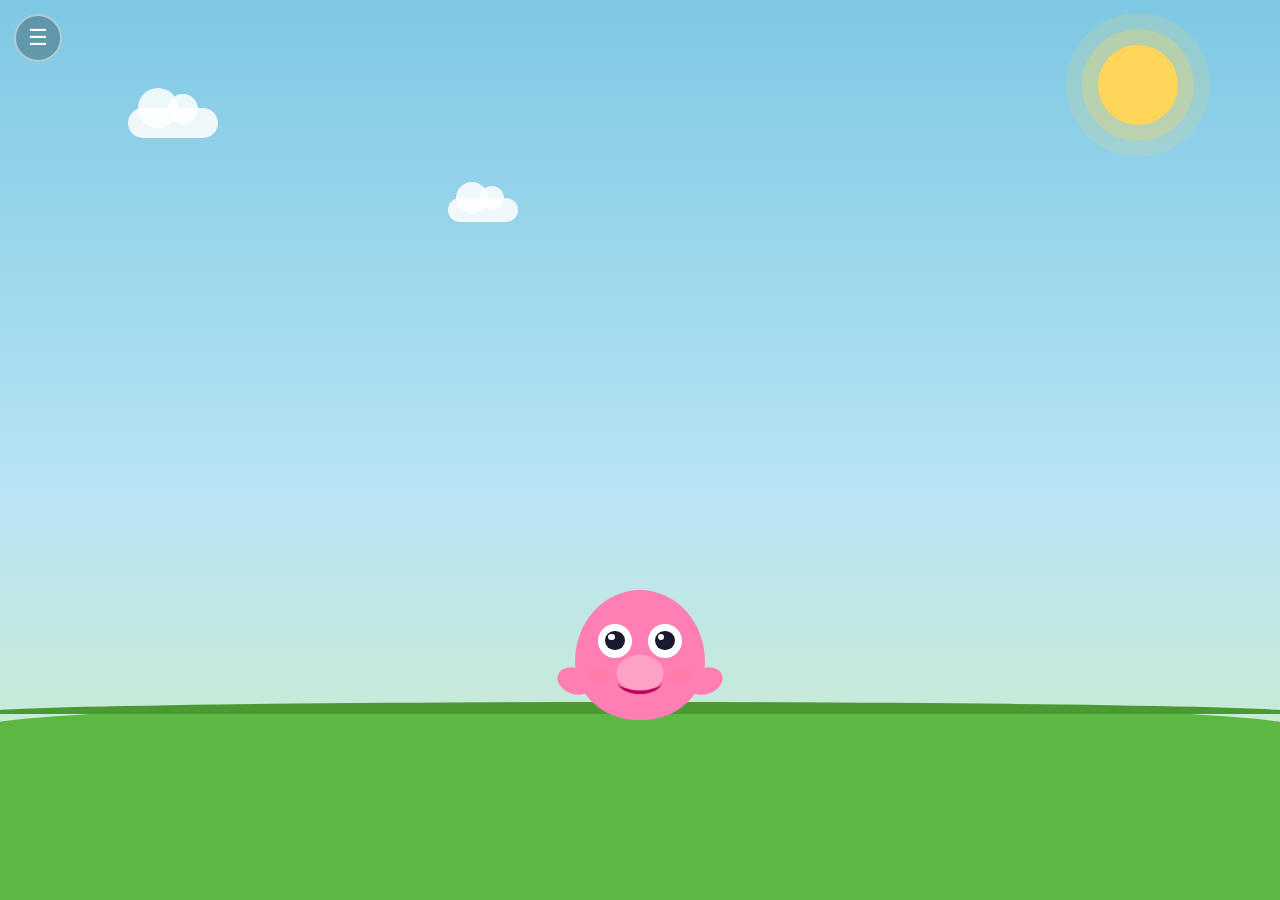
==== commit ab5da6c3: "Add files via upload" ====
--- a/index.html
+++ b/index.html
@@ -41,8 +41,18 @@
   <div id="combo-flash"></div>
 </div>
 
+<!-- MENU -->
+<button id="menu-btn" aria-label="Menu">☰</button>
+
+<div id="menu-dropdown">
+  <button class="menu-item" id="menu-dancegrid">🎮 Dance Grid</button>
+  <button class="menu-item coming-soon">🍔 Feed the Monster</button>
+  <button class="menu-item coming-soon">💥 Pop Everything</button>
+</div>
+
 <script src="js/audio.js"></script>
 <script src="js/game.js"></script>
+<script src="js/menu.js"></script>
 
 </body>
 </html>
--- a/css/style.css
+++ b/css/style.css
@@ -340,3 +340,63 @@
   0%   { opacity: 0.7; }
   100% { opacity: 0; }
 }
+
+/* ── MENU ───────────────────────────────────────────────── */
+#menu-btn {
+  position: fixed;
+  top: 14px;
+  left: 14px;
+  z-index: 200;
+  width: 48px;
+  height: 48px;
+  border-radius: 50%;
+  background: rgba(0,0,0,0.25);
+  border: 2px solid rgba(255,255,255,0.5);
+  color: white;
+  font-size: 22px;
+  cursor: pointer;
+  display: flex;
+  align-items: center;
+  justify-content: center;
+  touch-action: manipulation;
+  -webkit-tap-highlight-color: transparent;
+  transition: background 0.15s;
+}
+#menu-btn:active { background: rgba(0,0,0,0.5); }
+
+#menu-dropdown {
+  position: fixed;
+  top: 70px;
+  left: 14px;
+  z-index: 200;
+  background: rgba(15,15,35,0.93);
+  border: 1.5px solid rgba(255,255,255,0.2);
+  border-radius: 16px;
+  padding: 8px;
+  display: none;
+  flex-direction: column;
+  gap: 6px;
+  min-width: 200px;
+}
+#menu-dropdown.open { display: flex; }
+
+.menu-item {
+  font-family: 'Fredoka One', cursive;
+  font-size: 17px;
+  color: white;
+  background: rgba(255,255,255,0.07);
+  border: 1.5px solid rgba(255,255,255,0.12);
+  border-radius: 10px;
+  padding: 12px 18px;
+  cursor: pointer;
+  touch-action: manipulation;
+  -webkit-tap-highlight-color: transparent;
+  transition: background 0.15s;
+  text-align: left;
+  width: 100%;
+}
+.menu-item:active { background: rgba(255,255,255,0.2); }
+.menu-item.coming-soon {
+  opacity: 0.45;
+  cursor: default;
+}
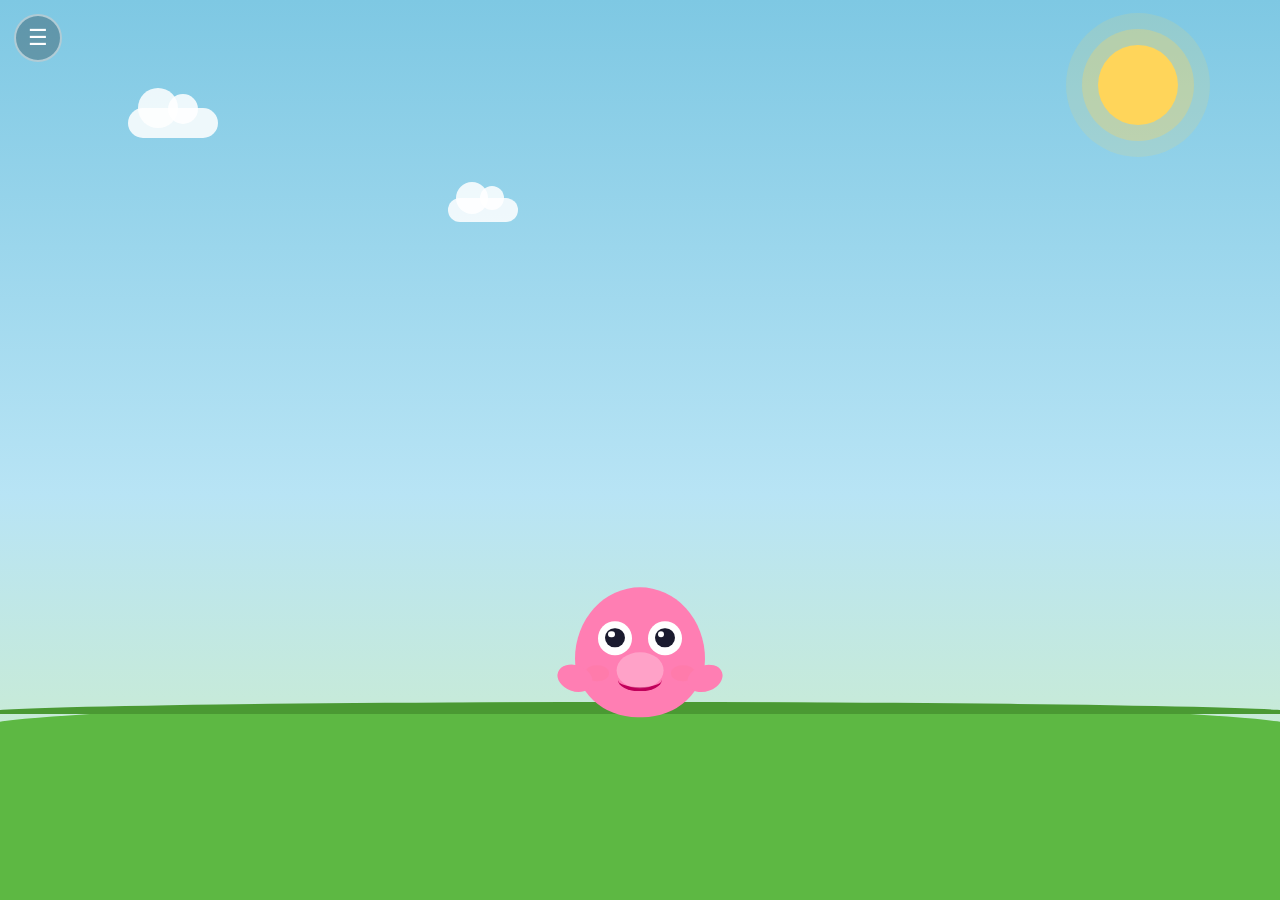
==== commit 379eacfb: "Add files via upload" ====
--- a/index.html
+++ b/index.html
@@ -41,11 +41,11 @@
   <div id="combo-flash"></div>
 </div>
 
-<!-- MENU -->
 <button id="menu-btn" aria-label="Menu">☰</button>
 
 <div id="menu-dropdown">
   <button class="menu-item" id="menu-dancegrid">🎮 Dance Grid</button>
+  <button class="menu-item" id="menu-volleyball">🏐 Volleyball</button>
   <button class="menu-item coming-soon">🍔 Feed the Monster</button>
   <button class="menu-item coming-soon">💥 Pop Everything</button>
 </div>
